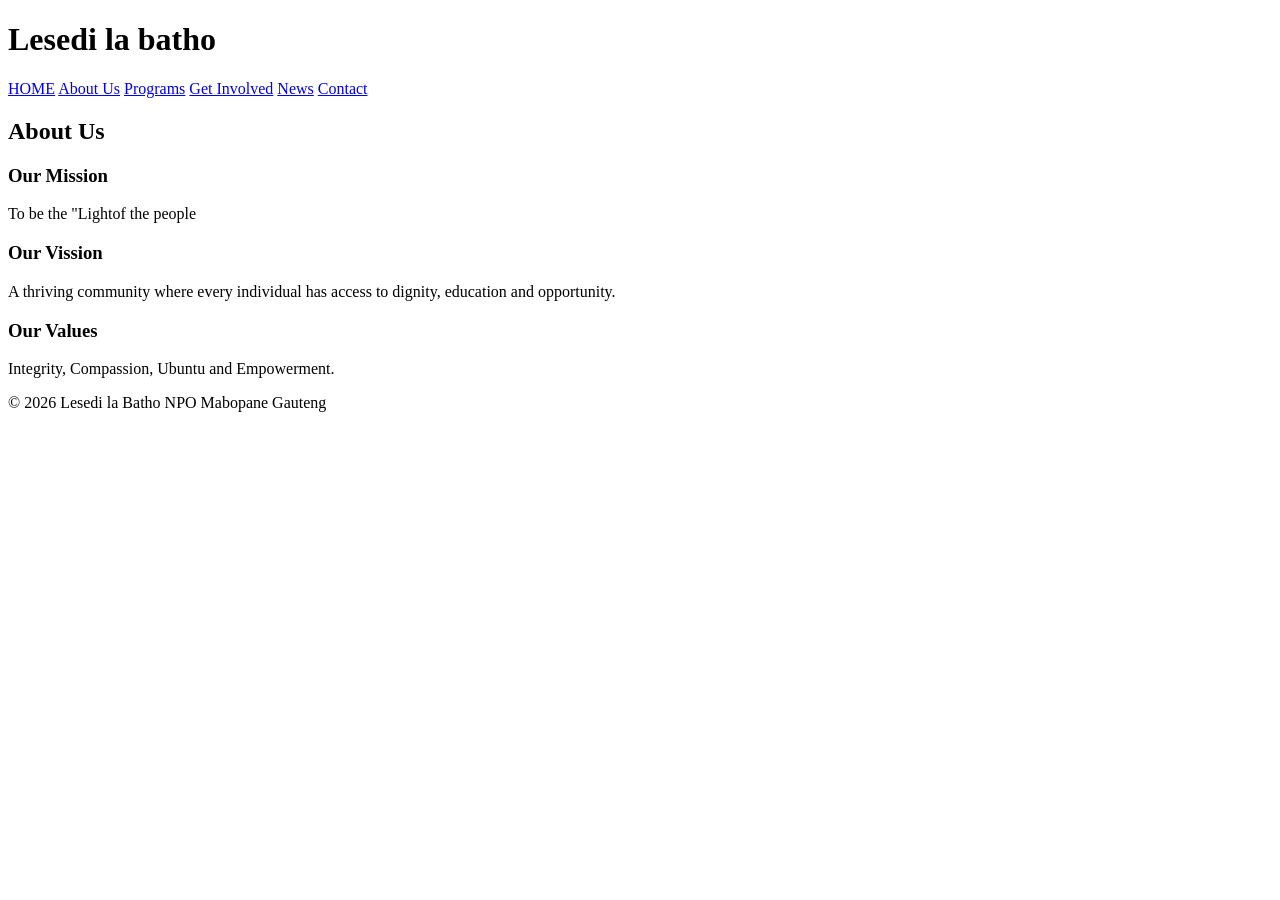
==== about.html @ f7e30dc0 "initial commit" ====
<!DOCTYPE html>
<html lang="en"
<head>
    <meta charset="UTF-8">
    <meta name="viewport" content="width=device-width, initial-scale=1.0">
    <title>Lesedi la batho - About Us</title>
    <link rel="stylesheet" href="css/style.css">
</head>
<body>
    <header>
        <h1>Lesedi la batho</h1>
        <nav>
            <a href="index.html">HOME</a>
            <a href="about.html">About Us</a>
            <a href="services.html">Programs</a>
            <a href="enquiry.html">Get Involved</a>
            <a href="news.html">News</a>
            <a href="contact.html">Contact</a>
        </nav>
    </header>
    <main>
        <h2>About Us</h2>
        <h3>Our Mission</h3>
        <p>To be the "Lightof the people</p>
        <h3>Our Vission</h3>
        <p>A thriving community where every individual has access to dignity, education and opportunity.</p>
        <h3>Our Values</h3>
        <p>Integrity, Compassion, Ubuntu and Empowerment.</p>
    </main>
    <footer>
        <p>&copy; 2026 Lesedi la Batho NPO Mabopane Gauteng</p>
    </footer>
</body>
</html>
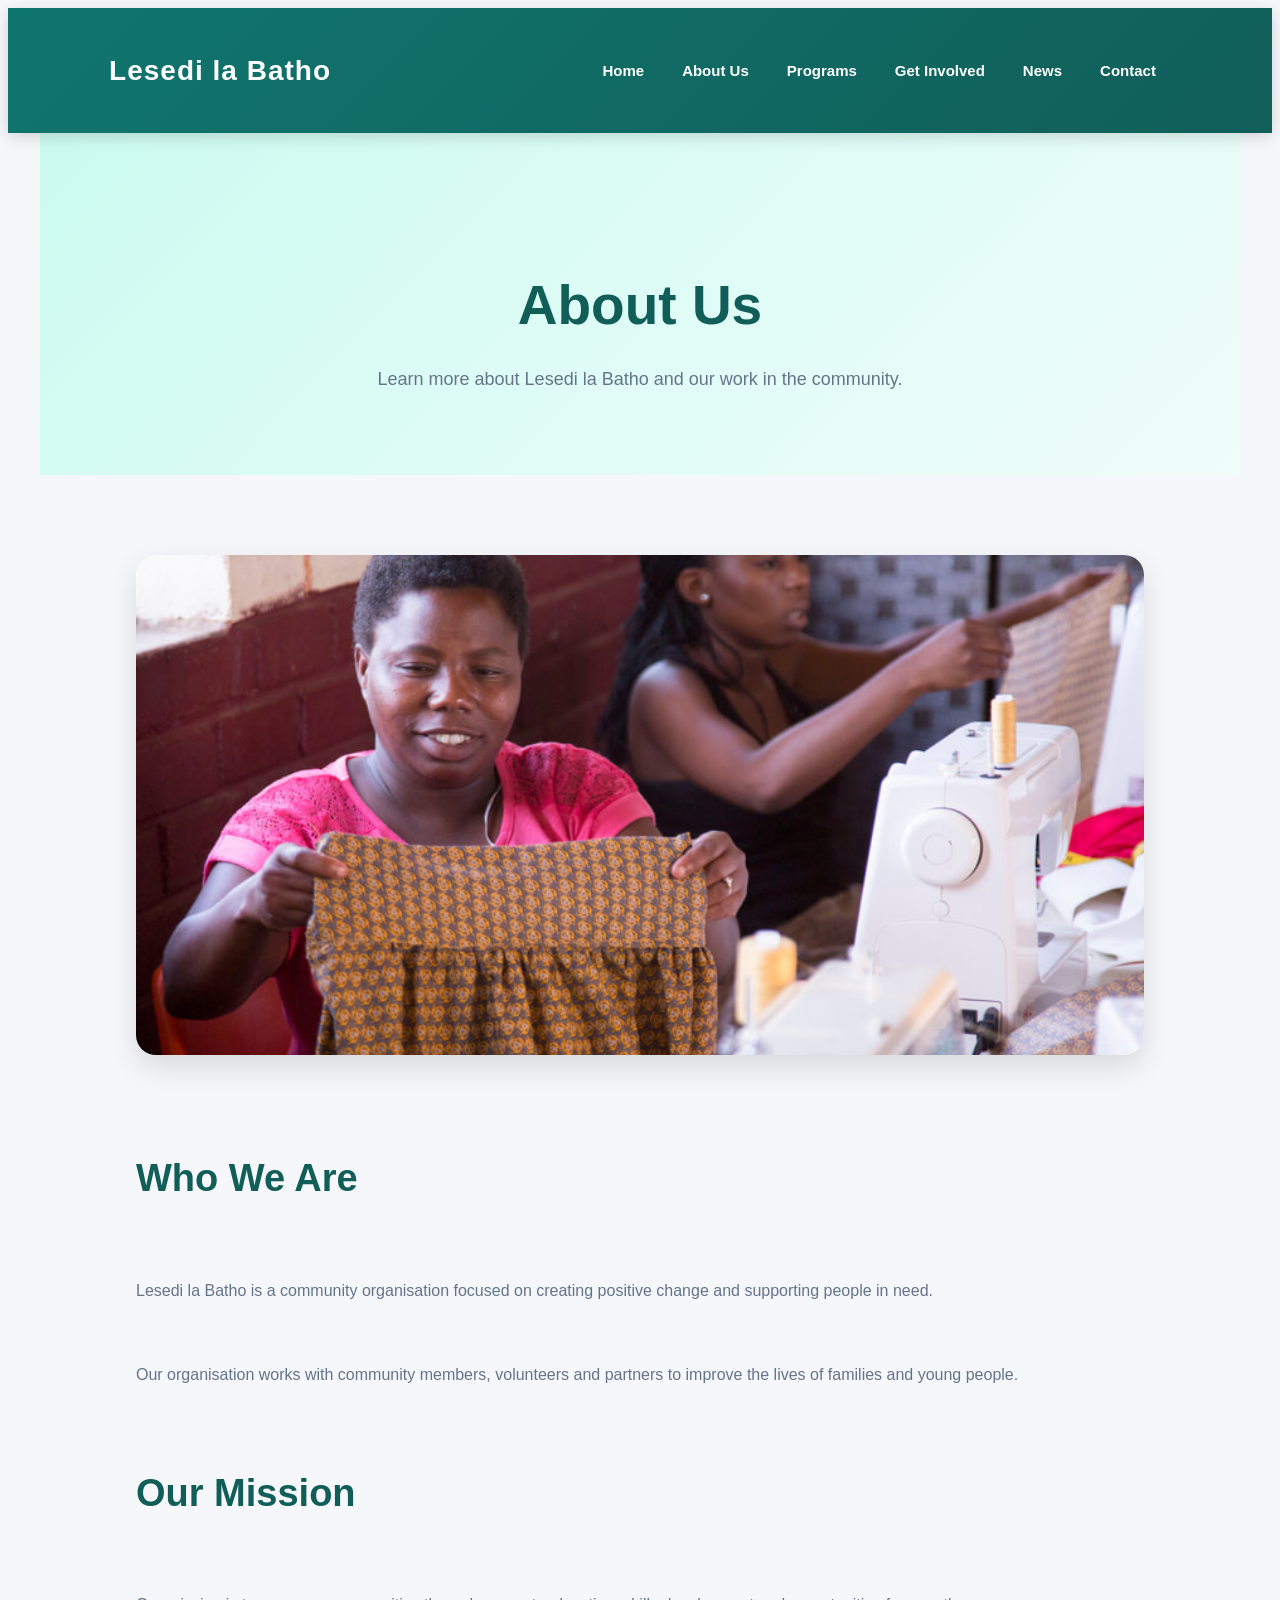
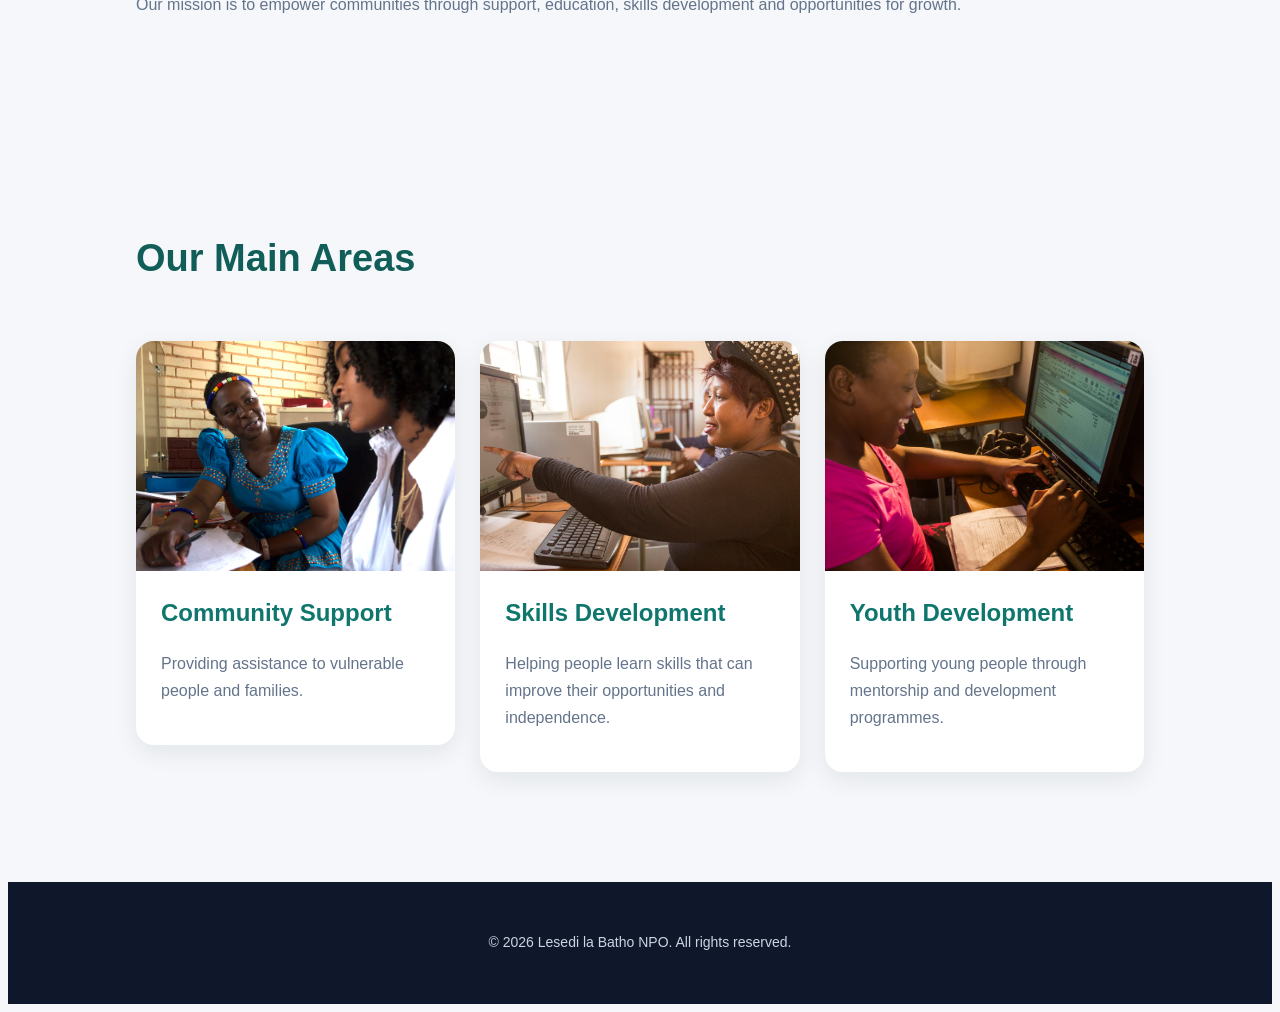
==== commit a33c29f2: "push site files" ====
--- a/about.html
+++ b/about.html
@@ -1,34 +1,105 @@
 <!DOCTYPE html>
-<html lang="en"
+<html lang="en">
 <head>
     <meta charset="UTF-8">
     <meta name="viewport" content="width=device-width, initial-scale=1.0">
-    <title>Lesedi la batho - About Us</title>
+    <title>Lesedi la Batho | About Us</title>
     <link rel="stylesheet" href="css/style.css">
 </head>
+
 <body>
-    <header>
-        <h1>Lesedi la batho</h1>
-        <nav>
-            <a href="index.html">HOME</a>
-            <a href="about.html">About Us</a>
-            <a href="services.html">Programs</a>
-            <a href="enquiry.html">Get Involved</a>
-            <a href="news.html">News</a>
-            <a href="contact.html">Contact</a>
-        </nav>
-    </header>
-    <main>
+
+<header>
+    <h1>Lesedi la Batho</h1>
+
+    <nav>
+        <a href="index.html">Home</a>
+        <a href="about.html">About Us</a>
+        <a href="services.html">Programs</a>
+        <a href="enquiry.html">Get Involved</a>
+        <a href="news.html">News</a>
+        <a href="contact.html">Contact</a>
+    </nav>
+</header>
+
+<main>
+
+    <section class="page-header">
         <h2>About Us</h2>
-        <h3>Our Mission</h3>
-        <p>To be the "Lightof the people</p>
-        <h3>Our Vission</h3>
-        <p>A thriving community where every individual has access to dignity, education and opportunity.</p>
-        <h3>Our Values</h3>
-        <p>Integrity, Compassion, Ubuntu and Empowerment.</p>
-    </main>
-    <footer>
-        <p>&copy; 2026 Lesedi la Batho NPO Mabopane Gauteng</p>
-    </footer>
+
+        <p>
+            Learn more about Lesedi la Batho and our work in the community.
+        </p>
+    </section>
+
+    <section>
+
+        <img src="images/R.jpg" alt="Lesedi la Batho community">
+
+        <h2>Who We Are</h2>
+
+        <p>
+            Lesedi la Batho is a community organisation focused on
+            creating positive change and supporting people in need.
+        </p>
+
+        <p>
+            Our organisation works with community members, volunteers
+            and partners to improve the lives of families and young people.
+        </p>
+
+        <h2>Our Mission</h2>
+
+        <p>
+            Our mission is to empower communities through support,
+            education, skills development and opportunities for growth.
+        </p>
+
+    </section>
+
+    <section>
+
+        <h2>Our Main Areas</h2>
+
+        <article>
+            <img src="images/R (1).jpg" alt="Community food support">
+
+            <h3>Community Support</h3>
+
+            <p>
+                Providing assistance to vulnerable people and families.
+            </p>
+        </article>
+
+        <article>
+            <img src="images/R (2).jpg" alt="Skills training">
+
+            <h3>Skills Development</h3>
+
+            <p>
+                Helping people learn skills that can improve their
+                opportunities and independence.
+            </p>
+        </article>
+
+        <article>
+            <img src="images/R (3).jpg" alt="Youth development">
+
+            <h3>Youth Development</h3>
+
+            <p>
+                Supporting young people through mentorship and
+                development programmes.
+            </p>
+        </article>
+
+    </section>
+
+</main>
+
+<footer>
+    <p>&copy; 2026 Lesedi la Batho NPO. All rights reserved.</p>
+</footer>
+
 </body>
 </html>
--- a/css/style.css
+++ b/css/style.css
@@ -0,0 +1,464 @@
+
+
+ {
+    margin: 0;
+    padding: 0;
+    box-sizing: border-box;
+}
+
+html {
+    scroll-behavior: smooth;
+}
+
+body {
+    font-family: "Segoe UI", Arial, sans-serif;
+    line-height: 1.7;
+    color: #333;
+    background: #f5f7fa;
+
+header {
+    background: linear-gradient(135deg, #0f766e, #115e59);
+    color: white;
+    padding: 20px 8%;
+    display: flex;
+    justify-content: space-between;
+    align-items: center;
+    gap: 30px;
+    position: sticky;
+    top: 0;
+    z-index: 1000;
+    box-shadow: 0 4px 15px rgba(0, 0, 0, 0.15);
+}
+
+header h1 {
+    font-size: 28px;
+    letter-spacing: 1px;
+    white-space: nowrap;
+}
+
+
+nav {
+    display: flex;
+    align-items: center;
+    gap: 8px;
+    flex-wrap: wrap;
+    justify-content: center;
+}
+
+nav a {
+    color: white;
+    text-decoration: none;
+    font-size: 15px;
+    font-weight: 600;
+    padding: 10px 15px;
+    border-radius: 8px;
+    transition: all 0.3s ease;
+}
+
+nav a:hover {
+    background: rgba(255, 255, 255, 0.18);
+    transform: translateY(-2px);
+}
+
+
+main {
+    max-width: 1200px;
+    margin: 0 auto;
+}
+
+
+.hero {
+    min-height: 650px;
+    padding: 80px 8%;
+    display: flex;
+    flex-direction: column;
+    justify-content: center;
+    align-items: flex-start;
+    position: relative;
+    overflow: hidden;
+    color: white;
+    background:
+        linear-gradient(
+            rgba(0, 0, 0, 0.58),
+            rgba(0, 0, 0, 0.58)
+        );
+}
+
+.hero img {
+    position: absolute;
+    inset: 0;
+    width: 100%;
+    height: 100%;
+    object-fit: cover;
+    z-index: -1;
+    filter: brightness(0.7);
+    transition: transform 0.7s ease;
+}
+
+.hero:hover img {
+    transform: scale(1.05);
+}
+
+.hero h2 {
+    max-width: 700px;
+    font-size: clamp(40px, 6vw, 72px);
+    line-height: 1.1;
+    margin-bottom: 25px;
+    font-weight: 800;
+}
+
+.hero p {
+    max-width: 650px;
+    font-size: 20px;
+    margin-bottom: 35px;
+    color: #f1f5f9;
+}
+
+
+.hero a,
+main section > a {
+    display: inline-block;
+    background: #f59e0b;
+    color: #111827;
+    text-decoration: none;
+    padding: 14px 28px;
+    border-radius: 50px;
+    font-weight: 700;
+    transition: all 0.3s ease;
+    box-shadow: 0 8px 20px rgba(0, 0, 0, 0.2);
+}
+
+.hero a:hover,
+main section > a:hover {
+    background: #fbbf24;
+    transform: translateY(-4px);
+    box-shadow: 0 12px 25px rgba(0, 0, 0, 0.25);
+}
+
+.page-header {
+    text-align: center;
+    padding: 80px 20px;
+    background: linear-gradient(135deg, #ccfbf1, #f0fdfa);
+}
+
+.page-header h2 {
+    font-size: clamp(36px, 5vw, 55px);
+    color: #115e59;
+    margin-bottom: 12px;
+}
+
+.page-header p {
+    max-width: 650px;
+    margin: auto;
+    color: #64748b;
+    font-size: 18px;
+}
+
+main > section:not(.hero):not(.page-header) {
+    padding: 80px 8%;
+}
+
+main section h2 {
+    color: #115e59;
+    font-size: 38px;
+    margin-bottom: 25px;
+}
+
+main section > p {
+    color: #64748b;
+}    
+
+article {
+    background: white;
+    border-radius: 18px;
+    overflow: hidden;
+    margin: 25px 0;
+    padding-bottom: 25px;
+    box-shadow: 0 8px 25px rgba(15, 23, 42, 0.08);
+    transition:
+        transform 0.3s ease,
+        box-shadow 0.3s ease;
+}
+
+article:hover {
+    transform: translateY(-8px);
+    box-shadow: 0 18px 35px rgba(15, 23, 42, 0.15);
+}
+
+article img {
+    width: 100%;
+    height: 230px;
+    object-fit: cover;
+    display: block;
+    transition: transform 0.5s ease;
+}
+
+article:hover img {
+    transform: scale(1.04);
+}
+
+article h3,
+article p {
+    margin-left: 25px;
+    margin-right: 25px;
+}
+
+article h3 {
+    margin-top: 22px;
+    margin-bottom: 10px;
+    color: #0f766e;
+    font-size: 24px;
+}
+
+article p {
+    color: #64748b;
+}
+
+main section > img {
+    width: 100%;
+    max-height: 500px;
+    object-fit: cover;
+    border-radius: 20px;
+    display: block;
+    margin-bottom: 35px;
+    box-shadow: 0 12px 30px rgba(0, 0, 0, 0.12);
+}
+
+address {
+    background: white;
+    padding: 30px;
+    border-left: 5px solid #0f766e;
+    border-radius: 12px;
+    font-style: normal;
+    box-shadow: 0 8px 20px rgba(15, 23, 42, 0.08);
+    margin: 25px 0;
+}
+
+address p {
+    margin-bottom: 18px;
+}
+
+address p:last-child {
+    margin-bottom: 0;
+}
+
+address strong {
+    color: #115e59;
+}
+
+address a {
+    color: #0f766e;
+    font-weight: 600;
+    text-decoration: none;
+}
+
+address a:hover {
+    text-decoration: underline;
+}
+
+form {
+    background: white;
+    padding: 40px;
+    border-radius: 20px;
+    box-shadow: 0 10px 30px rgba(15, 23, 42, 0.1);
+    max-width: 750px;
+    margin: 30px auto 0;
+}
+
+label {
+    display: block;
+    color: #334155;
+    font-weight: 600;
+    margin: 18px 0 8px;
+}
+
+input,
+textarea {
+    width: 100%;
+    padding: 14px 16px;
+    border: 2px solid #e2e8f0;
+    border-radius: 10px;
+    font-family: inherit;
+    font-size: 16px;
+    outline: none;
+    transition: all 0.3s ease;
+    background: #f8fafc;
+}
+
+input:focus,
+textarea:focus {
+    border-color: #0f766e;
+    background: white;
+    box-shadow: 0 0 0 4px rgba(15, 118, 110, 0.1);
+}
+
+textarea {
+    resize: vertical;
+    min-height: 150px;
+}
+
+button {
+    width: 100%;
+    margin-top: 25px;
+    padding: 15px;
+    border: none;
+    border-radius: 10px;
+    background: linear-gradient(135deg, #0f766e, #115e59);
+    color: white;
+    font-size: 17px;
+    font-weight: 700;
+    cursor: pointer;
+    transition: all 0.3s ease;
+}
+
+button:hover {
+    transform: translateY(-3px);
+    box-shadow: 0 10px 20px rgba(15, 118, 110, 0.25);
+}
+
+footer {
+    background: #0f172a;
+    color: #cbd5e1;
+    text-align: center;
+    padding: 35px 20px;
+    margin-top: 30px;
+}
+
+footer p {
+    font-size: 14px;
+}
+
+@media (min-width: 700px) {
+
+    main > section:not(.hero):not(.page-header) {
+        display: grid;
+        grid-template-columns: repeat(3, 1fr);
+        gap: 25px;
+        align-items: start;
+    }
+
+    main > section:not(.hero):not(.page-header) > h2,
+    main > section:not(.hero):not(.page-header) > p,
+    main > section:not(.hero):not(.page-header) > img,
+    main > section:not(.hero):not(.page-header) > form,
+    main > section:not(.hero):not(.page-header) > address {
+        grid-column: 1 / -1;
+    }
+
+    article {
+        margin: 0;
+    }
+}
+
+
+@media (max-width: 800px) {
+
+    header {
+        flex-direction: column;
+        padding: 20px;
+        gap: 15px;
+    }
+
+    header h1 {
+        font-size: 24px;
+    }
+
+    nav {
+        gap: 4px;
+    }
+
+    nav a {
+        font-size: 14px;
+        padding: 8px 10px;
+    }
+
+    .hero {
+        min-height: 580px;
+        padding: 60px 25px;
+    }
+
+    .hero h2 {
+        font-size: 44px;
+    }
+
+    .hero p {
+        font-size: 17px;
+    }
+
+    main > section:not(.hero):not(.page-header) {
+        padding: 60px 25px;
+    }
+
+    .page-header {
+        padding: 60px 20px;
+    }
+
+    main section h2 {
+        font-size: 32px;
+    }
+
+    form {
+        padding: 25px;
+    }
+}
+
+@media (max-width: 480px) {
+
+    header h1 {
+        font-size: 22px;
+    }
+
+    nav {
+        display: grid;
+        grid-template-columns: repeat(2, 1fr);
+        width: 100%;
+    }
+
+    nav a {
+        text-align: center;
+        font-size: 13px;
+    }
+
+    .hero {
+        min-height: 520px;
+        padding: 45px 20px;
+    }
+
+    .hero h2 {
+        font-size: 36px;
+    }
+
+    .hero p {
+        font-size: 16px;
+    }
+
+    .hero a {
+        padding: 12px 22px;
+    }
+
+    article img {
+        height: 200px;
+    }
+
+    form {
+        padding: 20px;
+    }
+
+    input,
+    textarea {
+        font-size: 15px;
+    }
+}
+
+a:focus,
+button:focus,
+input:focus,
+textarea:focus {
+    outline: 3px solid rgba(245, 158, 11, 0.5);
+    outline-offset: 3px;
+}
+
+::selection {
+    background: #0f766e;
+    color: white;
+}
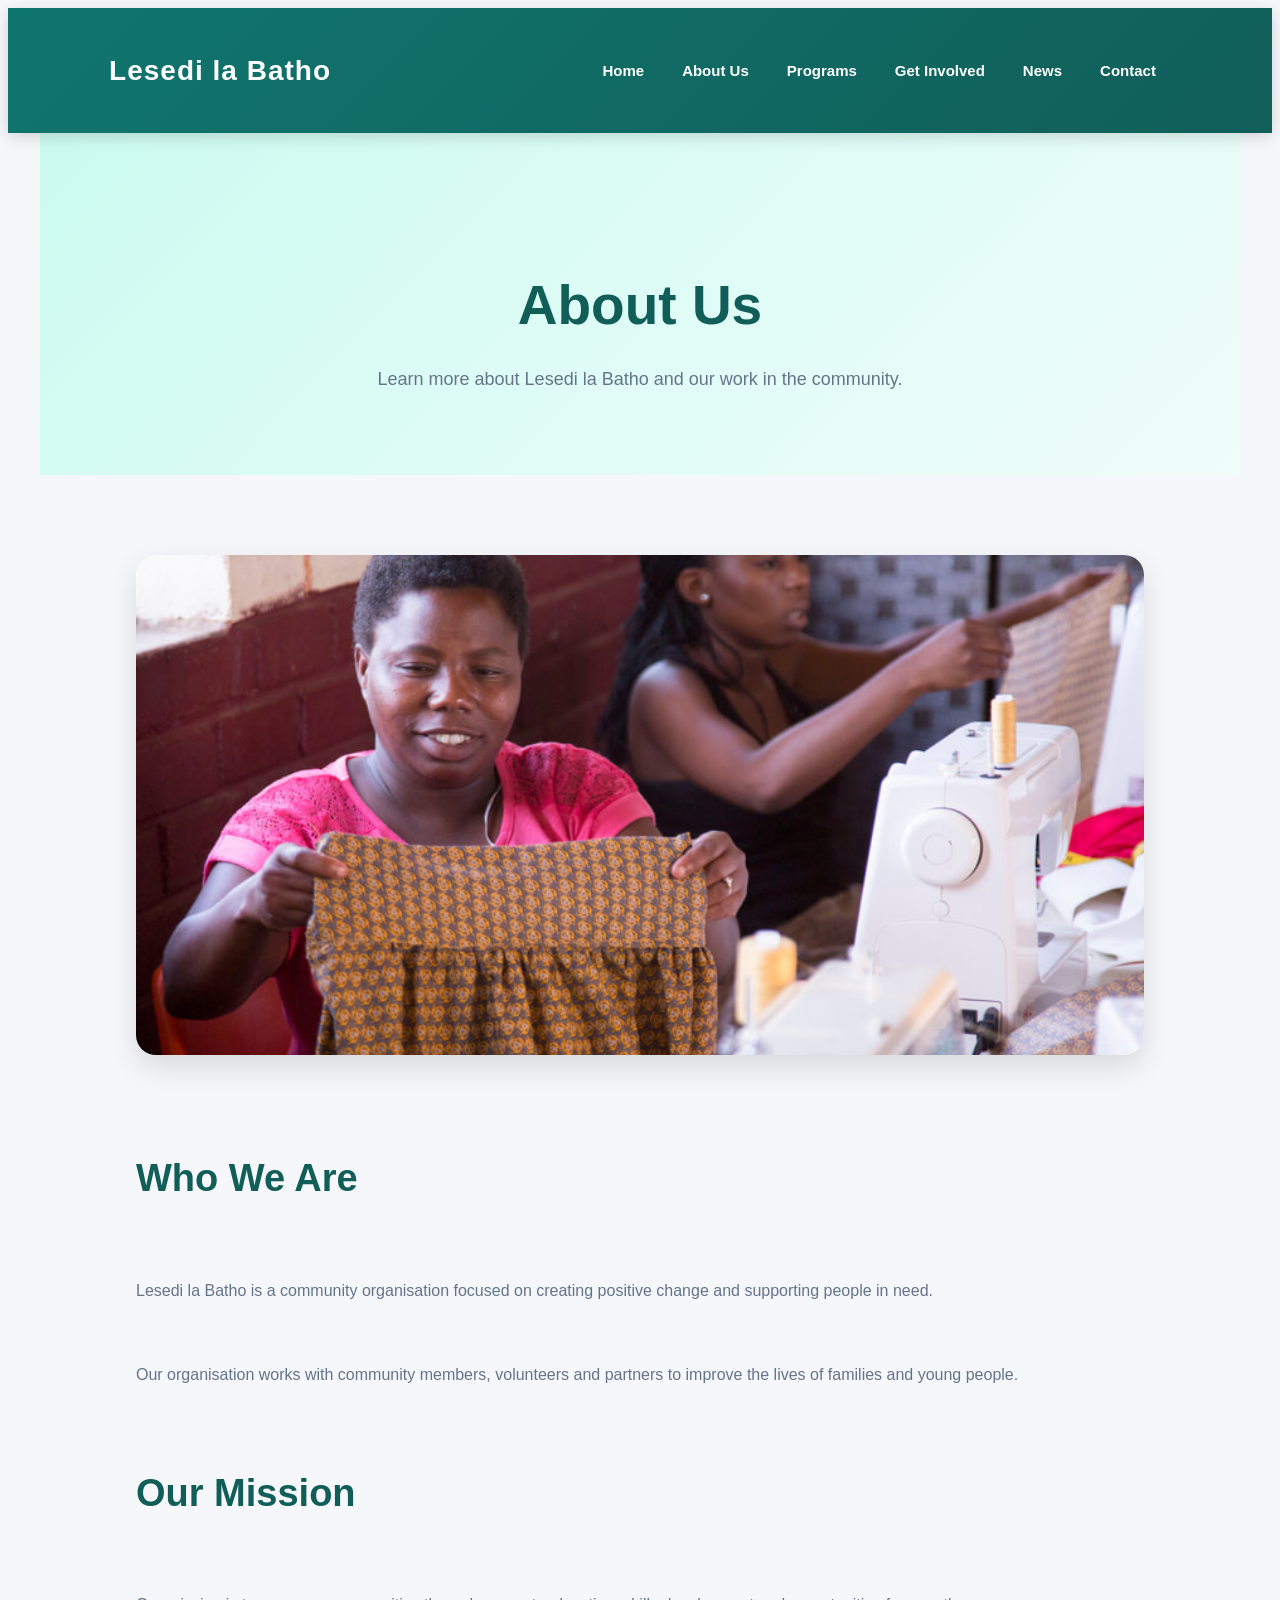
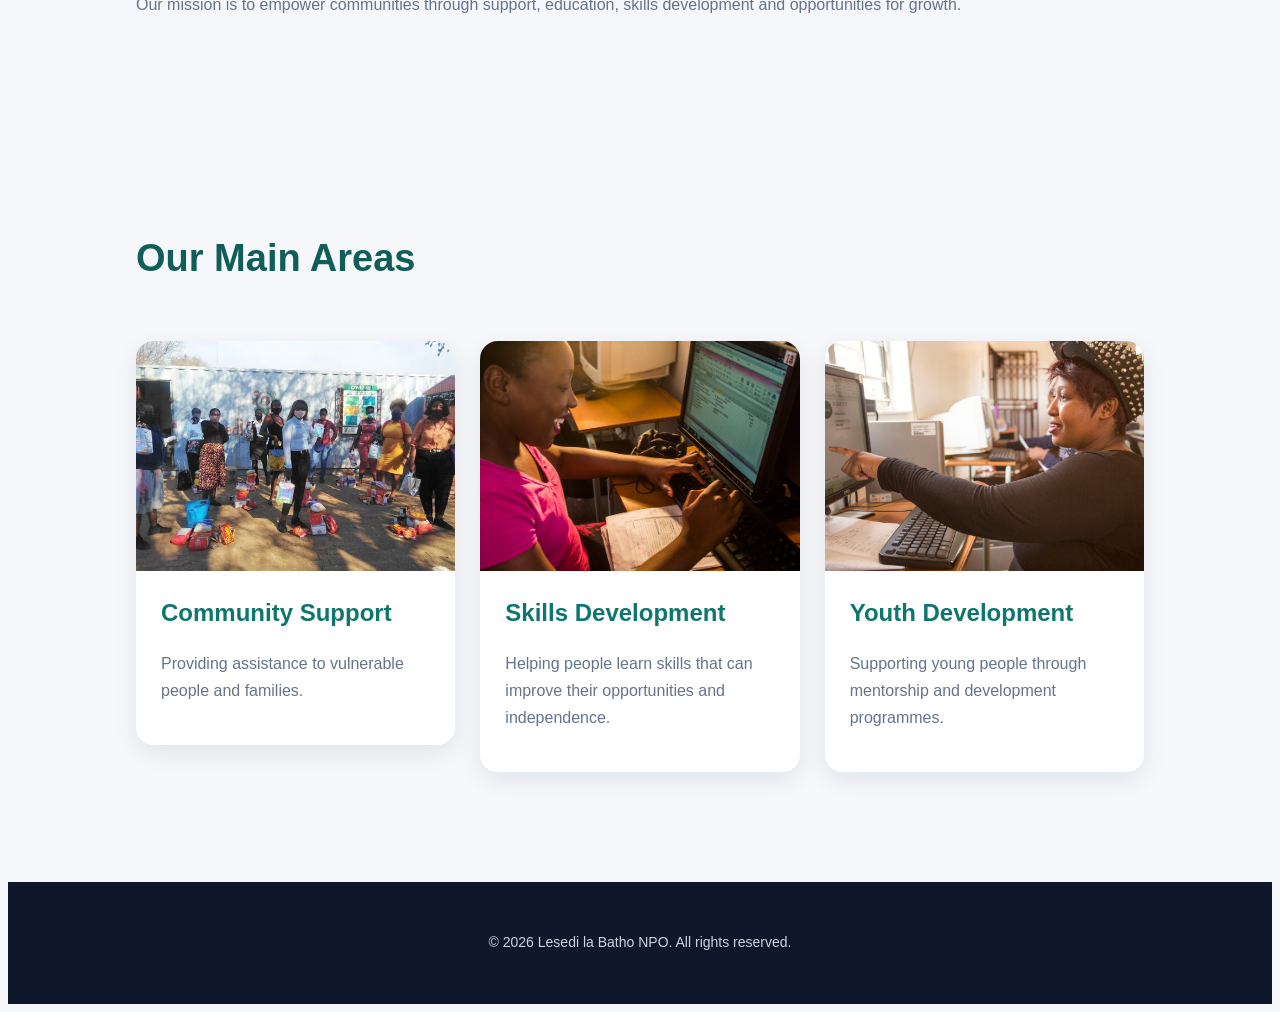
==== commit 299be970: "final changelog.md, README.md, sitemap.xml, images" ====
--- a/about.html
+++ b/about.html
@@ -5,6 +5,7 @@
     <meta name="viewport" content="width=device-width, initial-scale=1.0">
     <title>Lesedi la Batho | About Us</title>
     <link rel="stylesheet" href="css/style.css">
+    <script src="js/main.js" defer></script>
 </head>
 
 <body>
@@ -34,7 +35,7 @@
 
     <section>
 
-        <img src="images/R.jpg" alt="Lesedi la Batho community">
+        <img src="images/skills development (3).jpg" alt="Lesedi la Batho community">
 
         <h2>Who We Are</h2>
 
@@ -62,7 +63,7 @@
         <h2>Our Main Areas</h2>
 
         <article>
-            <img src="images/R (1).jpg" alt="Community food support">
+            <img src="images/food relief parcels.jpg" alt="Community food support">
 
             <h3>Community Support</h3>
 
@@ -72,7 +73,7 @@
         </article>
 
         <article>
-            <img src="images/R (2).jpg" alt="Skills training">
+            <img src="images/skills development (2).jpg" alt="Skills training">
 
             <h3>Skills Development</h3>
 
@@ -83,7 +84,7 @@
         </article>
 
         <article>
-            <img src="images/R (3).jpg" alt="Youth development">
+            <img src="images/skills development.jpg" alt="Youth development">
 
             <h3>Youth Development</h3>
 
